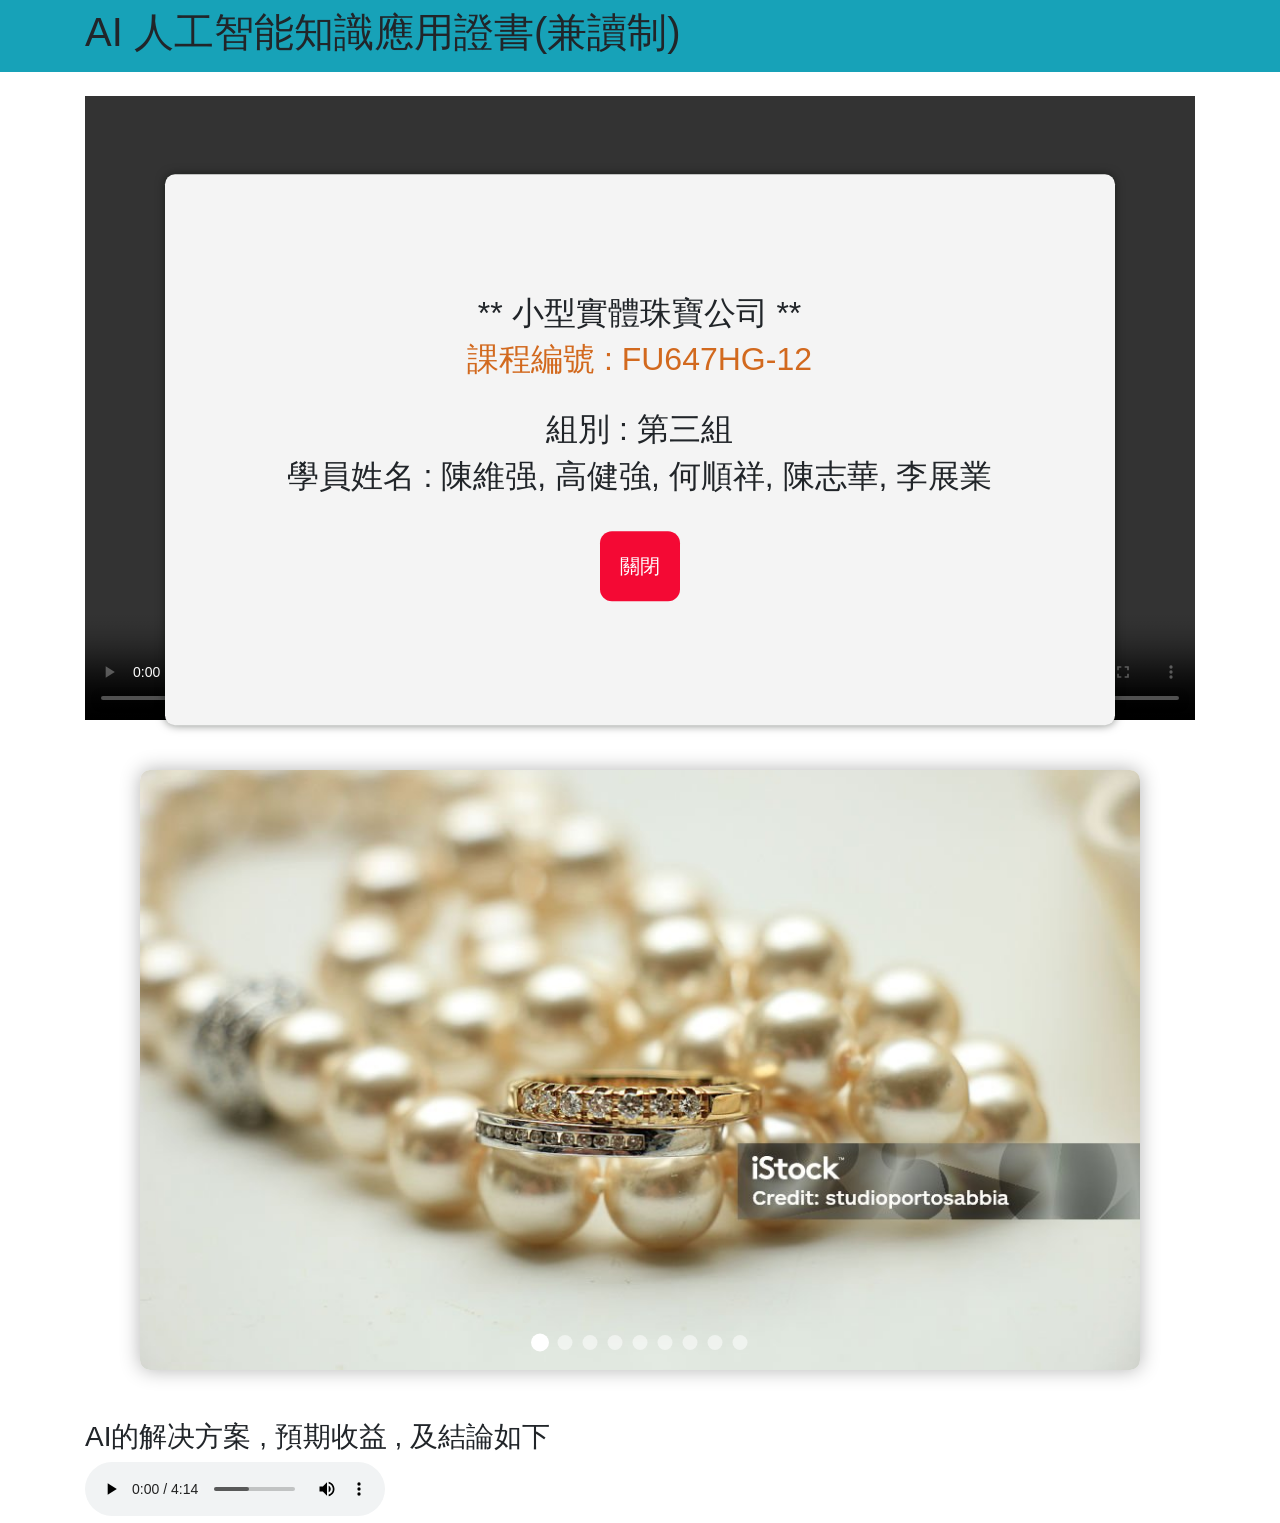
==== index.html @ af4d068e "Add files via upload" ====
<!DOCTYPE html>
<html lang="zh-Hant">
<head>
    <meta charset="UTF-8">
    <meta name="viewport" content="width=device-width, initial-scale=1.0">
    <title>人工智能知識應用證書</title>

    
    <link rel = "stylesheet" href = "style.css">
    <link rel="stylesheet" href="https://cdn.jsdelivr.net/npm/bootstrap@4.6.2/dist/css/bootstrap.min.css" integrity="sha384-xOolHFLEh07PJGoPkLv1IbcEPTNtaed2xpHsD9ESMhqIYd0nLMwNLD69Npy4HI+N" crossorigin="anonymous">
</head>
<body>
    <!-- Navbar -->
 <nav class="navbar navbar-expand-lg navbar-dark bg-info sticky-top">
    <div class="container">
     
      <h1>AI 人工智能知識應用證書(兼讀制)</h1>
      
      <div class="collapse navbar-collapse" id="navbarNavAltMarkup">
      </div>
    </div>
  </nav>

    
    <br>
    <div class="container">

    <div class="embed-responsive embed-responsive-16by9">
        <video class="embed-responsive-item" controls>
            <source src="sample1.mp4" type="video/mp4" />
        </video>
    </div>
</div>
   <!-- <button onclick="showPopup()">顯示彈出窗口</button> -->

    <div class="overlay" id="overlay"></div>
    <div class="popup" id="popup">

        <h2>** 小型實體珠寶公司 **</h2>
        <h2 id="nos">課程編號 : FU647HG-12</h2>
        <br>
        <h2>組別 : 第三組</h2>
        <h2>學員姓名 : 陳維强, ​高健強, ​何順祥, ​陳志華, ​李展業</h2>
        <br>

        <button class="close-btn"  onclick="closePopup()">關閉</button>
   </div>
  
    <div class="carousel-container">
        
        <div class="carousel-slide">
            
            
            
            <img src="photos/1.jpg" class="carousel-image" alt="Image 1">
            <img src="photos/2.jpg" class="carousel-image" alt="Image 2">
            <img src="photos/3.jpg" class="carousel-image" alt="Image 3">
            <img src="photos/4.jpg" class="carousel-image" alt="Image 4">
            <img src="photos/5.jpg" class="carousel-image" alt="Image 5">
            <img src="photos/6.jpg" class="carousel-image" alt="Image 6">
            <img src="photos/7.jpg" class="carousel-image" alt="Image 7">
            <img src="photos/8.jpg" class="carousel-image" alt="Image 8">
            <img src="photos/9.jpg" class="carousel-image" alt="Image 9">
            
            
        </div>
    
       
        
        <div class="indicator-container"></div>
        
    </div>
    <div class="container">
        <h3>AI的解决方案 , 預期收益 , 及結論如下</h3>
    <audio controls>
        <source src="speaker1.mp3" type="audio/mpeg" />
      </audio>
</div>
    <script src = "java.js"></script>
    <script src="https://cdn.jsdelivr.net/npm/jquery@3.5.1/dist/jquery.slim.min.js" integrity="sha384-DfXdz2htPH0lsSSs5nCTpuj/zy4C+OGpamoFVy38MVBnE+IbbVYUew+OrCXaRkfj" crossorigin="anonymous"></script>
    <script src="https://cdn.jsdelivr.net/npm/popper.js@1.16.1/dist/umd/popper.min.js" integrity="sha384-9/reFTGAW83EW2RDu2S0VKaIzap3H66lZH81PoYlFhbGU+6BZp6G7niu735Sk7lN" crossorigin="anonymous"></script>
    <script src="https://cdn.jsdelivr.net/npm/bootstrap@4.6.2/dist/js/bootstrap.min.js" integrity="sha384-+sLIOodYLS7CIrQpBjl+C7nPvqq+FbNUBDunl/OZv93DB7Ln/533i8e/mZXLi/P+" crossorigin="anonymous"></script>   

</body>
</html>
---- style.css ----
* {
    margin: 0;
    padding: 0;
    box-sizing: border-box;
}

.carousel-container {
    width: 80%;
    max-width: 1000px;
    margin: 50px auto;
    position: relative;
    overflow: hidden;
    border-radius: 10px;
    box-shadow: 0 0 20px rgba(0,0,0,0.3);
}

.carousel-slide {
    display: flex;
    height: 600px;
    transition: transform 0.5s ease-in-out;
}

.carousel-image {
    min-width: 100%;
    object-fit: cover;
}

.carousel-btn {
    position: absolute;
    top: 50%;
    transform: translateY(-50%);
    background: rgba(0,0,0,0.5);
    color: white;
    padding: 15px;
    border: none;
    cursor: pointer;
    font-size: 24px;
    transition: 0.3s;
}

.carousel-btn:hover {
    background: rgba(0,0,0,0.8);
}

#prevBtn {
    left: 0;
    border-radius: 0 10px 10px 0;
}

#nextBtn {
    right: 0;
    border-radius: 10px 0 0 10px;
}

.indicator-container {
    position: absolute;
    bottom: 20px;
    left: 50%;
    transform: translateX(-50%);
    display: flex;
    gap: 10px;
}

.indicator {
    width: 15px;
    height: 15px;
    border-radius: 50%;
    background: rgba(255,255,255,0.5);
    cursor: pointer;
    transition: 0.3s;
}

.indicator.active {
    background: rgba(255,255,255,1);
    transform: scale(1.2);
}


#nos{
    color:chocolate
}

h1{
    text-align: center;
}

.popup-wrapper{
    background: rgb(0,0,0,0.7);
    position: fixed;
    top: 0;
    left: 0;
    width: 100%;
    height: 100%;
}
.popup{
    border-radius: 10px;
    text-align: center;
    position: fixed;
    left: 50%;
    top: 50%;
    transform: translate(-50%, -50%);
    width: 950px;
    padding: 120px;
    background-color: rgb(244, 244, 244);
    box-shadow: 0 0 10px rgba(0, 10, 3, 0.5);
    z-index: 1000;
    
    
}


.popup input{
    font-size: 22px;
}

.popup-close{
    position: absolute;
    right:20px;
    top: 15px;
    font-size: 20px;
    color: black;
    font-weight: bold;
    cursor:pointer;
    
}
.popup button{
    cursor: pointer;
    
}

.close-btn {
    background-color: #f40934; /* Green */
    border: none;
    border-radius: 12px;
    color: white;
    padding: 20px;
    text-align: center;
    text-decoration: none;
    display: inline-block;
    font-size: 20px;
    margin: 4px 2px;
    cursor: pointer;
  }

.hide{
  display: none;

}
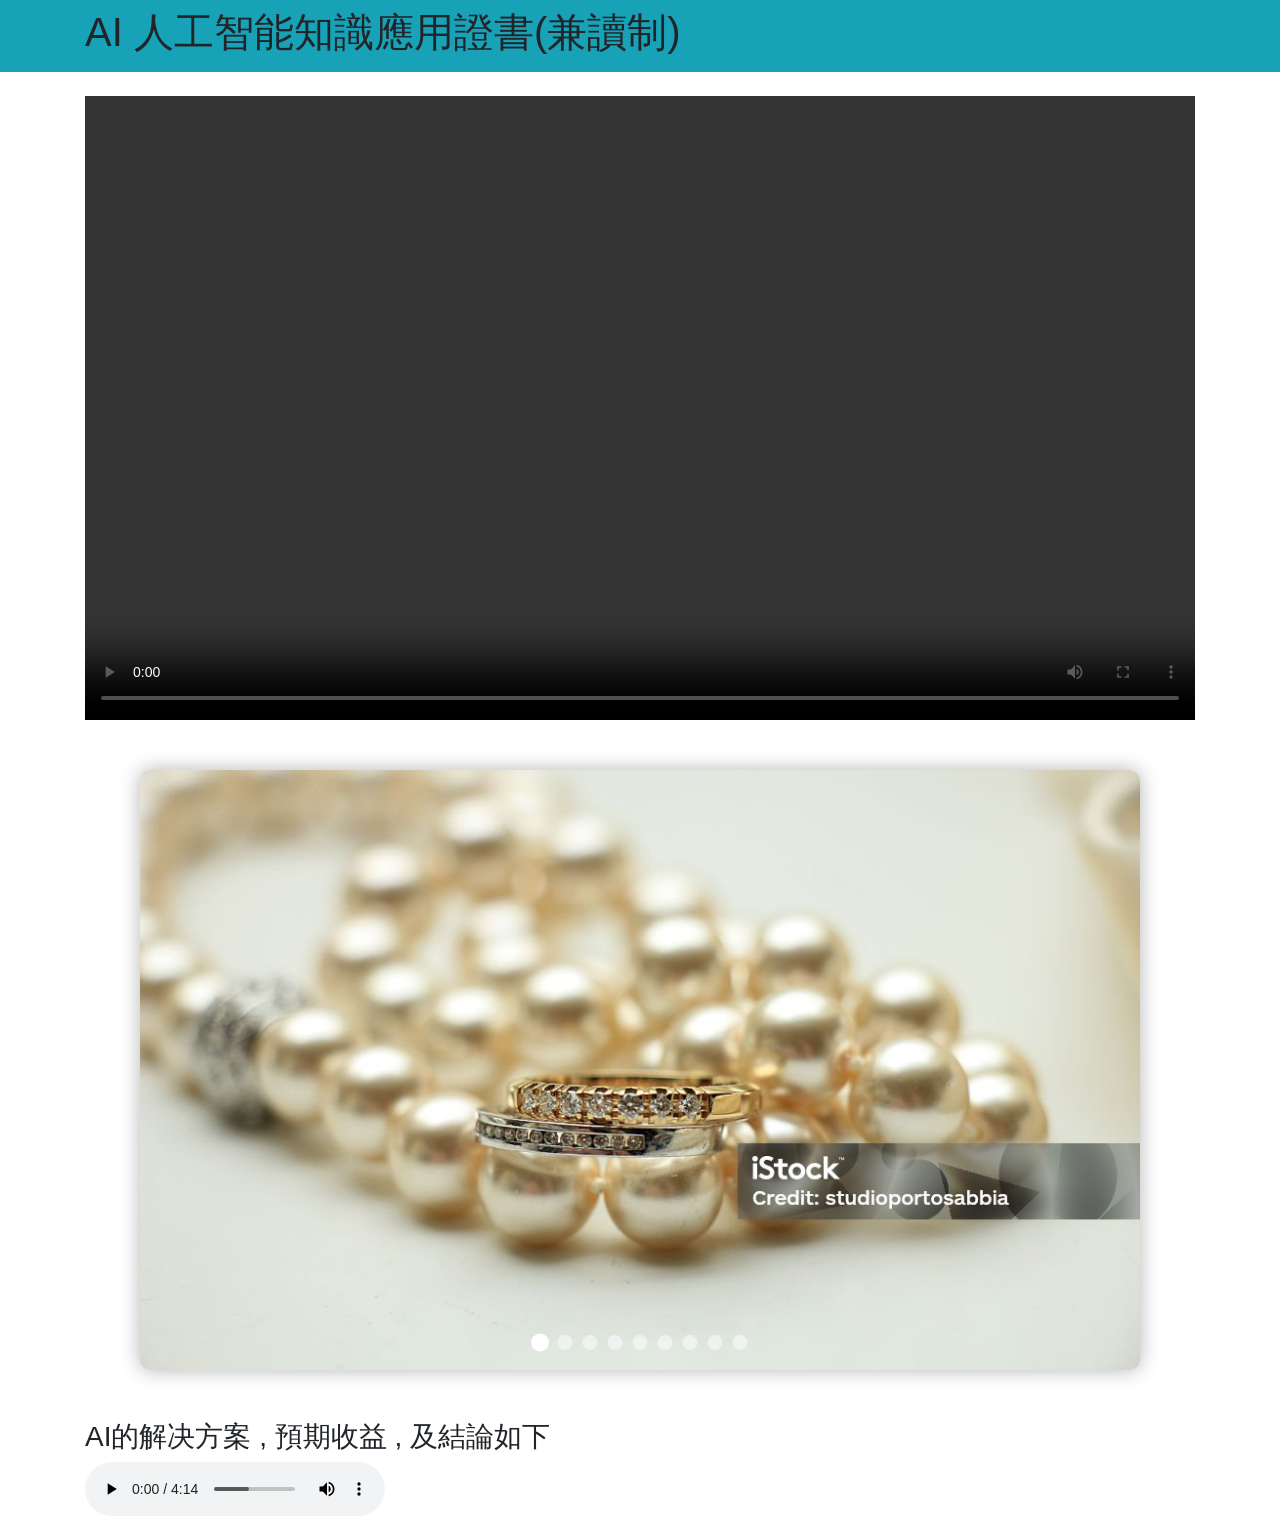
==== commit e4841095: "Update index.html" ====
--- a/index.html
+++ b/index.html
@@ -32,7 +32,7 @@
     </div>
 </div>
    <!-- <button onclick="showPopup()">顯示彈出窗口</button> -->
-
+<!--
     <div class="overlay" id="overlay"></div>
     <div class="popup" id="popup">
 
@@ -45,7 +45,7 @@
 
         <button class="close-btn"  onclick="closePopup()">關閉</button>
    </div>
-  
+  -->
     <div class="carousel-container">
         
         <div class="carousel-slide">
@@ -82,4 +82,4 @@
     <script src="https://cdn.jsdelivr.net/npm/bootstrap@4.6.2/dist/js/bootstrap.min.js" integrity="sha384-+sLIOodYLS7CIrQpBjl+C7nPvqq+FbNUBDunl/OZv93DB7Ln/533i8e/mZXLi/P+" crossorigin="anonymous"></script>   
 
 </body>
-</html>+</html>
